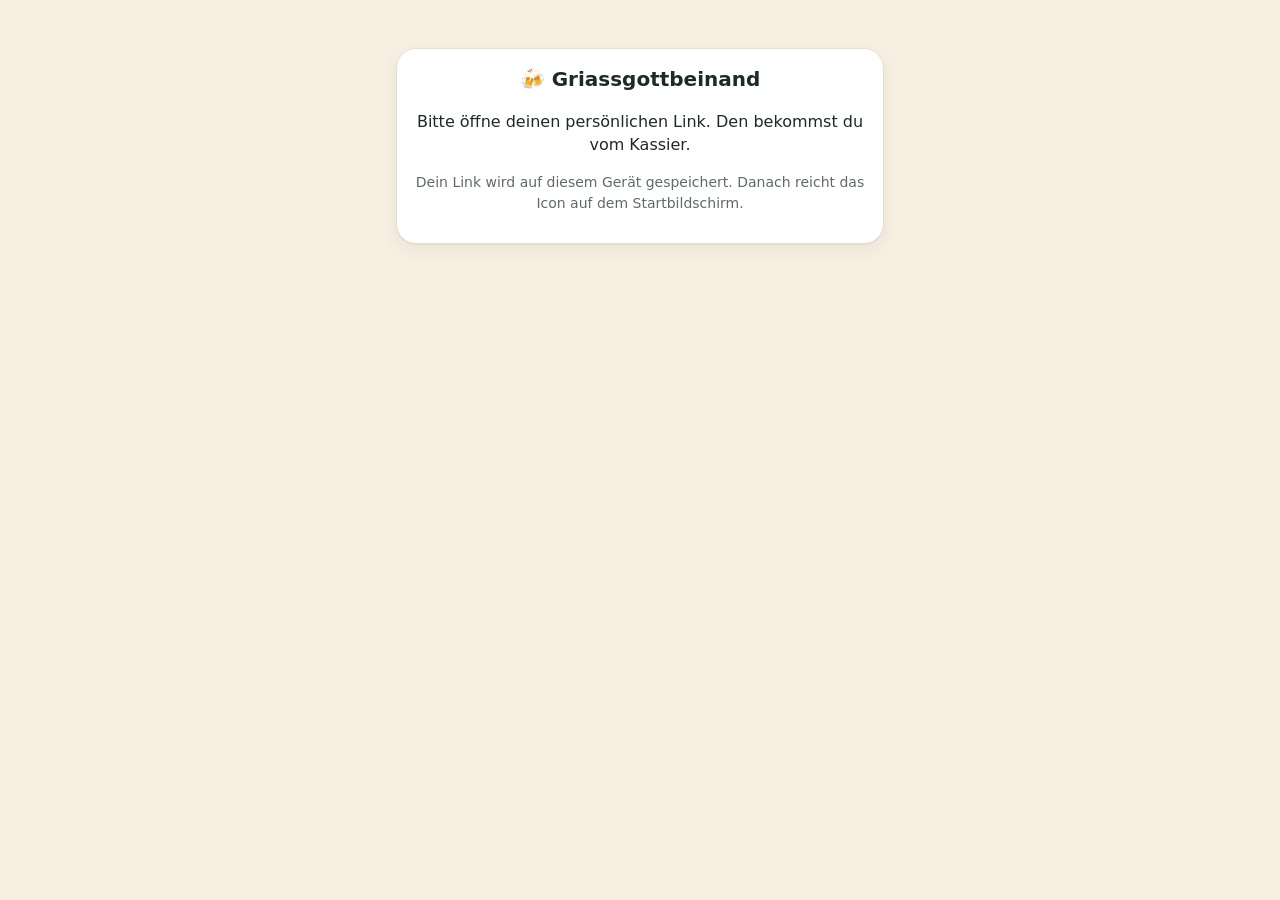
==== index.html @ 110e8328 "Redesign Phase 2: Statistik-Tab mit Anwesenheit, Kassenstand und Einnahmen (nur Gruppenwerte) Neue F" ====
<!doctype html>
<html lang="de">
<head>
  <meta charset="utf-8">
  <meta name="viewport" content="width=device-width, initial-scale=1, viewport-fit=cover">
  <meta name="referrer" content="no-referrer">
  <meta name="robots" content="noindex, nofollow">
  <meta name="theme-color" content="#1f6f5c">
  <title>Griassgottbeinand</title>
  <link rel="manifest" href="manifest.webmanifest">
  <link rel="icon" href="icons/icon.svg" type="image/svg+xml">
  <link rel="apple-touch-icon" href="icons/apple-touch-icon.png">
  <meta name="apple-mobile-web-app-capable" content="yes">
  <meta name="mobile-web-app-capable" content="yes">
  <meta name="apple-mobile-web-app-title" content="Stammtisch">
  <link rel="stylesheet" href="styles.css">
</head>
<body>
  <main id="app" aria-live="polite">
    <p class="muted center pad">Lade ...</p>
  </main>
  <div id="toast" role="status" aria-live="assertive"></div>
  <script src="config.js"></script>
  <script src="common.js"></script>
  <script src="charts.js"></script>
  <script src="vorsitz.js"></script>
  <script src="app.js"></script>
</body>
</html>
---- styles.css ----
/* Farben und Formen für die Mitglieder-App. Hell und Dunkel folgen dem Gerät. */
:root {
  --bg: #f6efe2; --card: #ffffff; --ink: #1d2a25; --muted: #5f6b65; --line: #e6dfd0;
  --brand: #1f6f5c; --brand-ink: #ffffff; --accent: #f4c542; --warn: #b4452f; --ok: #2c7a4b;
  --hero: #1f5c4a; --wash: #d9e8e1;
  --radius: 20px; --shadow: 0 1px 0 var(--line), 0 6px 18px rgba(60, 40, 10, .06);
  --tabbar-h: 64px;
  --s1: #1f8a70; --s2: #e8a200; --s3: #e2573d; --s4: #6b5bd2; --grid: #e6dfd0;
}
@media (prefers-color-scheme: dark) {
  :root { --bg: #0f1a17; --card: #17261f; --ink: #ecf1ee; --muted: #9fb0a8; --line: #26382f; --brand: #3fae93; --brand-ink: #06231b; --warn: #ff8a73; --ok: #6fcf97; --hero: #1f5c4a; --wash: #213a31; --shadow: none; --s1: #22a479; --s2: #b78a0b; --s3: #c65959; --s4: #7971d0; --grid: #26382f; }
}
* { box-sizing: border-box; }
html { -webkit-text-size-adjust: 100%; }
body { margin: 0; background: var(--bg); color: var(--ink); font: 16px/1.45 system-ui, -apple-system, "Segoe UI", Roboto, sans-serif; -webkit-tap-highlight-color: transparent; }
#app { max-width: 520px; margin: 0 auto; padding: max(16px, env(safe-area-inset-top)) 16px max(32px, env(safe-area-inset-bottom)); }
h1 { font-size: 1.5rem; font-weight: 800; letter-spacing: -.02em; margin: 2px 0 14px; }
h2 { font-size: .8rem; margin: 0 0 10px; text-transform: uppercase; letter-spacing: .06em; color: var(--muted); font-weight: 700; }
.hello { color: var(--muted); margin: 0; font-size: .9rem; }
.card { background: var(--card); border: 1px solid var(--line); border-radius: var(--radius); padding: 16px; margin: 0 0 12px; box-shadow: var(--shadow); }
.big { font-size: 1.25rem; font-weight: 700; margin: 0 0 4px; }
.muted { color: var(--muted); }
.small { font-size: .875rem; }
.center { text-align: center; }
.pad { padding: 32px 0; }
.row { display: flex; align-items: center; justify-content: space-between; gap: 12px; padding: 8px 0; border-bottom: 1px solid var(--line); }
.row:last-child { border-bottom: 0; }
.stack > * + * { margin-top: 10px; }
.chips { display: flex; flex-wrap: wrap; gap: 6px; margin: 0; padding: 0; list-style: none; }
.chip { background: color-mix(in srgb, var(--brand) 14%, transparent); border-radius: 999px; padding: 3px 10px; font-size: .875rem; }
.chip.warn { background: color-mix(in srgb, var(--warn) 18%, transparent); color: var(--warn); font-weight: 600; }
button, .btn { font: inherit; font-weight: 600; min-height: 48px; padding: 10px 16px; border-radius: 12px; border: 1px solid var(--line); background: var(--card); color: var(--ink); cursor: pointer; text-decoration: none; display: inline-flex; align-items: center; justify-content: center; }
button.primary, .btn.primary { background: var(--brand); border-color: var(--brand); color: var(--brand-ink); }
button.paypal, .btn.paypal { background: var(--accent); border-color: var(--accent); color: #2a2200; }
button.link { min-height: 0; padding: 4px 8px; border: 0; background: transparent; color: var(--brand); font-weight: 600; }
button.full, .btn.full { width: 100%; }
button:disabled { opacity: .55; cursor: not-allowed; }
button:focus-visible, input:focus-visible, select:focus-visible, summary:focus-visible, a:focus-visible { outline: 3px solid var(--accent); outline-offset: 2px; }
input, select { font: inherit; width: 100%; min-height: 48px; padding: 10px 12px; border-radius: 12px; border: 1px solid var(--line); background: var(--bg); color: var(--ink); }
label { display: block; font-size: .875rem; color: var(--muted); margin: 0 0 4px; }
.inline { display: flex; gap: 8px; }
.inline > input { flex: 1; }
a { color: var(--brand); }
details > summary { cursor: pointer; font-weight: 600; min-height: 32px; }
.notice { border-left: 4px solid var(--accent); padding: 8px 12px; background: color-mix(in srgb, var(--accent) 16%, transparent); border-radius: 8px; font-size: .9rem; }
.total { font-size: 1.6rem; font-weight: 800; }
.total.zero { color: var(--ok); }
#toast { position: fixed; left: 50%; bottom: max(20px, env(safe-area-inset-bottom)); transform: translate(-50%, 20px); max-width: min(92vw, 480px); padding: 12px 16px; border-radius: 12px; background: #23302b; color: #fff; opacity: 0; pointer-events: none; transition: opacity .2s, transform .2s; z-index: 10; }
#toast.show { opacity: 1; transform: translate(-50%, 0); }
#toast.err { background: #8c2f1d; }
@media (prefers-reduced-motion: reduce) { #toast { transition: none; } }
.bar { display: block; height: 4px; margin-top: 4px; border-radius: 2px; background: var(--brand); opacity: .55; }
.rate { font-weight: 700; white-space: nowrap; color: var(--brand); }
.stars { color: var(--accent); letter-spacing: 1px; }
details.loc > summary { list-style: none; min-height: 40px; }
details.loc > summary::-webkit-details-marker { display: none; }
details.loc { border-bottom: 1px solid var(--line); }
details.loc > summary { font-weight: 400; }

/* ---------- Admin: eigener Look, damit man immer sieht, wo man ist ---------- */
.adminbar { display: flex; flex-wrap: wrap; align-items: center; gap: 8px; background: #1d3557; color: #fff; border-radius: 12px; padding: 8px 10px; margin: 0 0 12px; }
.adminbar .badge { font-weight: 700; white-space: nowrap; }
.adminsel { flex: 1 1 150px; min-height: 40px; background: #fff; color: #1d3557; border: 0; border-radius: 10px; padding: 6px 10px; }
.btn.adminbtn { min-height: 40px; background: #f4c542; border-color: #f4c542; color: #2a2200; padding: 6px 12px; white-space: nowrap; }
.viewbanner { position: sticky; top: 8px; z-index: 5; display: flex; flex-direction: column; align-items: flex-start; gap: 4px; background: #f4c542; color: #2a2200; border-radius: 12px; padding: 10px 12px; margin: 0 0 12px; box-shadow: 0 2px 8px rgba(0, 0, 0, .25); }
.viewbanner .link { color: #1d3557; padding: 0; min-height: 0; text-decoration: underline; }
.card.admincard { border-left: 4px solid #1d3557; }
body.admin { --brand: #1d3557; --brand-ink: #ffffff; }
body.admin .card { border-left: 4px solid #f4c542; }
.adminhead { position: sticky; top: 0; z-index: 6; background: #1d3557; color: #fff; border-bottom: 4px solid #f4c542; padding: max(10px, env(safe-area-inset-top)) 16px 10px; }
.adminhead-in { max-width: 520px; margin: 0 auto; display: flex; align-items: center; justify-content: space-between; gap: 12px; }
.adminhead-in + .adminhead-in { margin-top: 8px; }
.adminhead-in:empty { display: none; }
.adminhead .small { opacity: .85; }
@media (prefers-color-scheme: dark) {
  body.admin { --brand: #8fb3e8; --brand-ink: #08142a; }
  .card.admincard { border-left-color: #8fb3e8; }
}

/* ---------- iOS Safari: Datumsfelder ignorieren sonst Breite und Höhe ---------- */
input[type="date"] {
  -webkit-appearance: none;
  appearance: none;
  display: block;
  box-sizing: border-box;
  width: 100%;
  max-width: 100%;
  min-width: 0;
  height: 48px;
  line-height: 1.2;
  text-align: left;
}
input[type="date"]::-webkit-date-and-time-value { text-align: left; margin: 0; min-height: 1.2em; }
.inline > input[type="date"] { flex: 1 1 0; width: auto; }

/* ---------- Vorsitz: Auswahl mit Vorschlag ---------- */
.picklist { display: flex; flex-direction: column; gap: 6px; max-height: 340px; overflow-y: auto; }
.pick { display: flex; align-items: center; gap: 10px; margin: 0; padding: 8px 10px; border: 1px solid var(--line); border-radius: 12px; color: var(--ink); cursor: pointer; font-size: 1rem; }
.pick:has(input:checked) { border-color: var(--brand); background: color-mix(in srgb, var(--brand) 10%, transparent); }
.pick input[type="radio"] { width: 22px; min-height: 22px; height: 22px; margin: 0; flex: 0 0 22px; accent-color: var(--brand); }
.pickbody { display: flex; flex-direction: column; min-width: 0; }

/* ---------- Redesign: Startseite mit Hauptkarte und Kacheln ---------- */
#app.tabs { padding-bottom: calc(var(--tabbar-h) + max(24px, env(safe-area-inset-bottom))); }
.hero { position: relative; overflow: hidden; margin: 0 0 12px; padding: 20px; border-radius: 24px; background: var(--hero); color: #fff; }
.hero::before { content: ""; position: absolute; inset: 0; opacity: .12; pointer-events: none;
  background: linear-gradient(45deg, #fff 25%, transparent 25%) 0 0 / 34px 34px, linear-gradient(-45deg, #fff 25%, transparent 25%) 0 0 / 34px 34px;
  -webkit-mask-image: linear-gradient(180deg, transparent 20%, #000 100%); mask-image: linear-gradient(180deg, transparent 20%, #000 100%); }
.hero > * { position: relative; margin: 0; }
.hero > * + * { margin-top: 6px; }
.hero a { color: #fff; }
.hero .muted { color: rgba(255, 255, 255, .8); }
.hero .when { display: inline-block; padding: 4px 10px; border-radius: 999px; font-size: .8rem; font-weight: 700; background: var(--accent); color: #2a2200; }
.hero .date { font-size: 2.1rem; font-weight: 800; letter-spacing: -.02em; line-height: 1.08; margin-top: 10px; }
.hero .date small { display: block; font-size: 1.1rem; font-weight: 600; letter-spacing: 0; opacity: .85; }
.tiles { display: grid; grid-template-columns: 1fr 1fr; gap: 10px; margin: 0 0 12px; }
.tile { background: var(--card); border: 1px solid var(--line); border-radius: var(--radius); padding: 14px; min-width: 0; box-shadow: var(--shadow); }
.tile.wide { grid-column: span 2; }
.tile > p { margin: 0; }
.tile .label { color: var(--muted); font-size: .8125rem; }
.tile .num { font-size: 1.75rem; font-weight: 800; letter-spacing: -.02em; line-height: 1.15; overflow-wrap: anywhere; }
.tile .num.zero { color: var(--ok); }
.tile .num.text { font-size: 1.2rem; }
.tile .btn { margin-top: 10px; }
.tile.tap { cursor: pointer; text-align: left; font-weight: 400; min-height: 0; display: block; }
.tabbar { position: fixed; left: 0; right: 0; bottom: 0; z-index: 8; background: var(--card); border-top: 1px solid var(--line); padding: 0 max(8px, env(safe-area-inset-right)) env(safe-area-inset-bottom) max(8px, env(safe-area-inset-left)); }
.tabbar-in { max-width: 520px; margin: 0 auto; display: flex; justify-content: space-around; }
.tabbar button { flex: 1 1 0; min-height: var(--tabbar-h); flex-direction: column; gap: 3px; border: 0; border-radius: 0; background: transparent; color: var(--muted); font-size: .72rem; font-weight: 600; padding: 8px 4px; }
.tabbar button[aria-current="page"] { color: var(--brand); }
.tabbar svg { width: 24px; height: 24px; fill: none; stroke: currentColor; stroke-width: 1.8; stroke-linecap: round; stroke-linejoin: round; }
body:has(.tabbar) #toast { bottom: calc(var(--tabbar-h) + max(20px, env(safe-area-inset-bottom))); }

/* ---------- Statistik: Diagramme (Farben in Hell und Dunkel geprüft, siehe docs/REDESIGN-KONZEPT.md) ---------- */
.kpis { display: grid; grid-template-columns: repeat(3, 1fr); gap: 8px; margin: 0 0 12px; }
.kpi { background: var(--card); border: 1px solid var(--line); border-radius: 16px; padding: 10px; min-width: 0; box-shadow: var(--shadow); }
.kpi p { margin: 0; }
.kpi .label { color: var(--muted); font-size: .75rem; line-height: 1.25; }
.kpi .v { white-space: nowrap; font-size: 1.15rem; font-weight: 800; letter-spacing: -.02em; line-height: 1.2; margin: 2px 0; }
.chartcard h3 { margin: 0; font-size: 1rem; font-weight: 800; letter-spacing: -.01em; }
.chartcard .head { margin-bottom: 8px; }
.chartcard .ctl { margin: 0 0 8px; }
.seg { display: inline-flex; flex: 0 0 auto; border: 1px solid var(--line); border-radius: 999px; padding: 2px; }
.seg button { min-height: 32px; padding: 2px 10px; border: 0; border-radius: 999px; background: transparent; color: var(--muted); font-size: .75rem; font-weight: 700; }
.seg button[aria-pressed="true"] { background: var(--brand); color: var(--brand-ink); }
.legend { display: flex; flex-wrap: wrap; gap: 4px 12px; font-size: .8125rem; color: var(--muted); margin: 0 0 4px; }
.legend i { display: inline-block; width: 10px; height: 10px; border-radius: 3px; margin-right: 5px; vertical-align: -1px; }
.ch { display: block; overflow: visible; touch-action: pan-y; }
.ch .t { font-size: 10px; }
.ch .t.strong { font-weight: 700; font-size: 11px; }
.ch .t.muted { fill: var(--muted); }
.ch .t.ink { fill: var(--ink); }
.ch .grid { stroke: var(--grid); stroke-width: 1; }
.ch .line { fill: none; stroke-width: 2; stroke-linejoin: round; stroke-linecap: round; }
.ch .dot { stroke: var(--card); stroke-width: 2; }
.ch .cross { stroke: var(--muted); stroke-width: 1; }
.ch .hit { fill: transparent; outline: none; }
.ch .hit:hover, .ch .hit:focus { fill: color-mix(in srgb, var(--ink) 8%, transparent); }
.ch .hit:focus-visible { stroke: var(--accent); stroke-width: 2; }
button.linkbtn { min-height: 36px; padding: 4px 0; border: 0; background: transparent; color: var(--muted); font-size: .8125rem; font-weight: 600; text-decoration: underline; }
.tvwrap { max-height: 260px; overflow: auto; margin-top: 6px; }
table.tv { width: 100%; border-collapse: collapse; font-size: .8125rem; }
table.tv th, table.tv td { text-align: left; padding: 5px 6px; border-bottom: 1px solid var(--line); font-weight: 400; }
table.tv thead th { color: var(--muted); font-weight: 600; position: sticky; top: 0; background: var(--card); }
#charttip { position: fixed; z-index: 20; pointer-events: none; max-width: 230px; padding: 8px 10px; border-radius: 10px; font-size: .8125rem; line-height: 1.35; background: var(--ink); color: var(--bg); box-shadow: 0 6px 20px rgba(0, 0, 0, .3); opacity: 0; transition: opacity .1s; }
#charttip.on { opacity: 1; }
#charttip strong { display: block; font-size: .9375rem; }
@media (prefers-reduced-motion: reduce) { #charttip { transition: none; } }
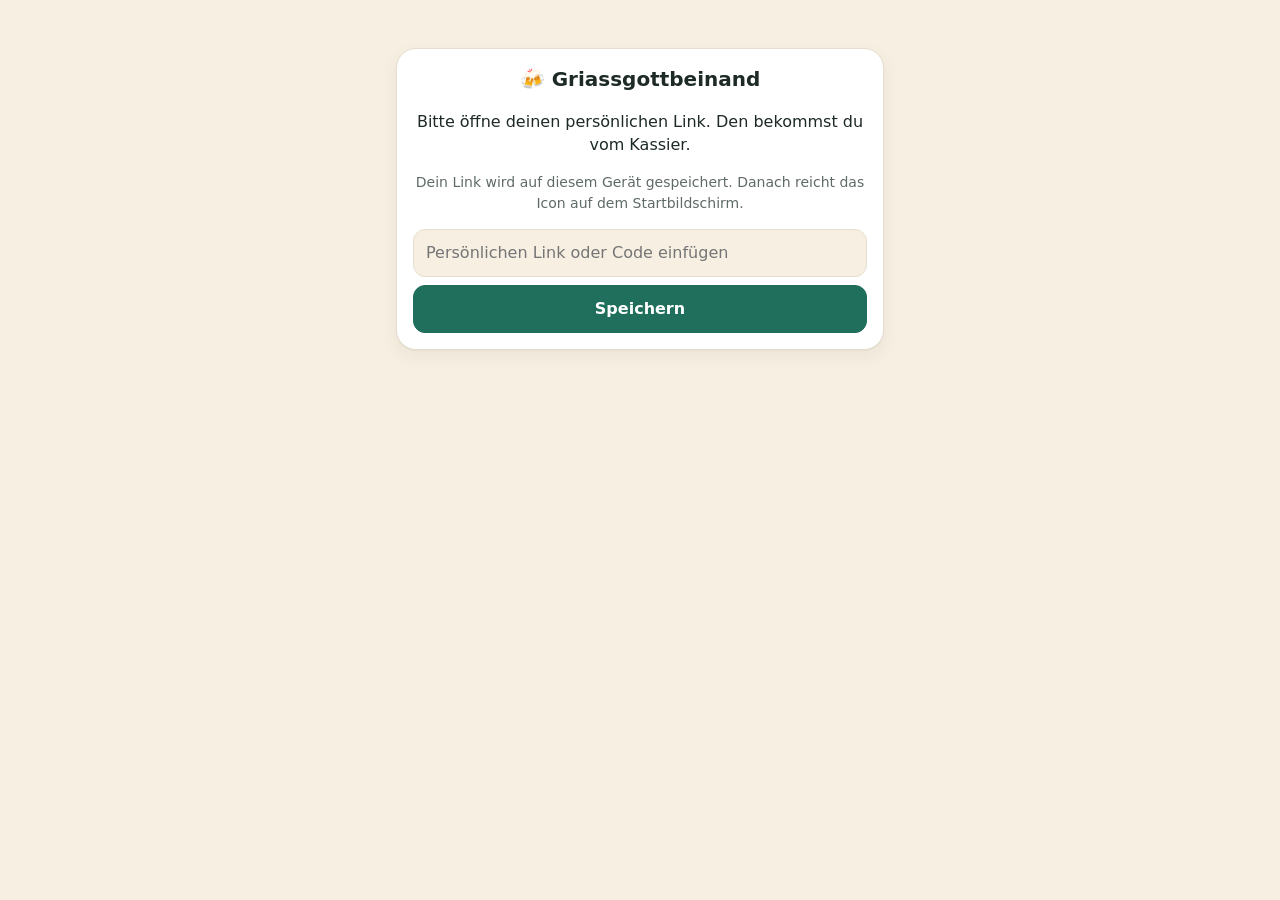
==== commit 41a0ae5b: "Virtueller Bierdeckel Phase 1: Reiter Deckel, lokal im Browser, Konzept Co-Authored-By: Claude Sonne" ====
--- a/index.html
+++ b/index.html
@@ -24,6 +24,10 @@
   <script src="common.js"></script>
   <script src="charts.js"></script>
   <script src="vorsitz.js"></script>
+  <script src="paypal.js"></script>
+  <script src="admin.js"></script>
+  <script src="trend.js"></script>
+  <script src="deckel.js"></script>
   <script src="app.js"></script>
 </body>
 </html>
--- a/styles.css
+++ b/styles.css
@@ -5,10 +5,10 @@
   --hero: #1f5c4a; --wash: #d9e8e1;
   --radius: 20px; --shadow: 0 1px 0 var(--line), 0 6px 18px rgba(60, 40, 10, .06);
   --tabbar-h: 64px;
-  --s1: #1f8a70; --s2: #e8a200; --s3: #e2573d; --s4: #6b5bd2; --grid: #e6dfd0;
+  --s1: #1f8a70; --s2: #e8a200; --s3: #e2573d; --s4: #6b5bd2; --grid: #e6dfd0; --seq-hi: #1f6f5c; --seq-lo: #e4efe9; --seq-ink: #ffffff;
 }
 @media (prefers-color-scheme: dark) {
-  :root { --bg: #0f1a17; --card: #17261f; --ink: #ecf1ee; --muted: #9fb0a8; --line: #26382f; --brand: #3fae93; --brand-ink: #06231b; --warn: #ff8a73; --ok: #6fcf97; --hero: #1f5c4a; --wash: #213a31; --shadow: none; --s1: #22a479; --s2: #b78a0b; --s3: #c65959; --s4: #7971d0; --grid: #26382f; }
+  :root { --bg: #0f1a17; --card: #17261f; --ink: #ecf1ee; --muted: #9fb0a8; --line: #26382f; --brand: #3fae93; --brand-ink: #06231b; --warn: #ff8a73; --ok: #6fcf97; --hero: #1f5c4a; --wash: #213a31; --shadow: none; --s1: #22a479; --s2: #b78a0b; --s3: #c65959; --s4: #7971d0; --grid: #26382f; --seq-hi: #3fae93; --seq-lo: #1d3128; --seq-ink: #06231b; }
 }
 * { box-sizing: border-box; }
 html { -webkit-text-size-adjust: 100%; }
@@ -57,26 +57,6 @@
 details.loc { border-bottom: 1px solid var(--line); }
 details.loc > summary { font-weight: 400; }
 
-/* ---------- Admin: eigener Look, damit man immer sieht, wo man ist ---------- */
-.adminbar { display: flex; flex-wrap: wrap; align-items: center; gap: 8px; background: #1d3557; color: #fff; border-radius: 12px; padding: 8px 10px; margin: 0 0 12px; }
-.adminbar .badge { font-weight: 700; white-space: nowrap; }
-.adminsel { flex: 1 1 150px; min-height: 40px; background: #fff; color: #1d3557; border: 0; border-radius: 10px; padding: 6px 10px; }
-.btn.adminbtn { min-height: 40px; background: #f4c542; border-color: #f4c542; color: #2a2200; padding: 6px 12px; white-space: nowrap; }
-.viewbanner { position: sticky; top: 8px; z-index: 5; display: flex; flex-direction: column; align-items: flex-start; gap: 4px; background: #f4c542; color: #2a2200; border-radius: 12px; padding: 10px 12px; margin: 0 0 12px; box-shadow: 0 2px 8px rgba(0, 0, 0, .25); }
-.viewbanner .link { color: #1d3557; padding: 0; min-height: 0; text-decoration: underline; }
-.card.admincard { border-left: 4px solid #1d3557; }
-body.admin { --brand: #1d3557; --brand-ink: #ffffff; }
-body.admin .card { border-left: 4px solid #f4c542; }
-.adminhead { position: sticky; top: 0; z-index: 6; background: #1d3557; color: #fff; border-bottom: 4px solid #f4c542; padding: max(10px, env(safe-area-inset-top)) 16px 10px; }
-.adminhead-in { max-width: 520px; margin: 0 auto; display: flex; align-items: center; justify-content: space-between; gap: 12px; }
-.adminhead-in + .adminhead-in { margin-top: 8px; }
-.adminhead-in:empty { display: none; }
-.adminhead .small { opacity: .85; }
-@media (prefers-color-scheme: dark) {
-  body.admin { --brand: #8fb3e8; --brand-ink: #08142a; }
-  .card.admincard { border-left-color: #8fb3e8; }
-}
-
 /* ---------- iOS Safari: Datumsfelder ignorieren sonst Breite und Höhe ---------- */
 input[type="date"] {
   -webkit-appearance: none;
@@ -116,7 +96,7 @@
 .tiles { display: grid; grid-template-columns: 1fr 1fr; gap: 10px; margin: 0 0 12px; }
 .tile { background: var(--card); border: 1px solid var(--line); border-radius: var(--radius); padding: 14px; min-width: 0; box-shadow: var(--shadow); }
 .tile.wide { grid-column: span 2; }
-.tile > p { margin: 0; }
+.tile p { margin: 0; }
 .tile .label { color: var(--muted); font-size: .8125rem; }
 .tile .num { font-size: 1.75rem; font-weight: 800; letter-spacing: -.02em; line-height: 1.15; overflow-wrap: anywhere; }
 .tile .num.zero { color: var(--ok); }
@@ -125,7 +105,7 @@
 .tile.tap { cursor: pointer; text-align: left; font-weight: 400; min-height: 0; display: block; }
 .tabbar { position: fixed; left: 0; right: 0; bottom: 0; z-index: 8; background: var(--card); border-top: 1px solid var(--line); padding: 0 max(8px, env(safe-area-inset-right)) env(safe-area-inset-bottom) max(8px, env(safe-area-inset-left)); }
 .tabbar-in { max-width: 520px; margin: 0 auto; display: flex; justify-content: space-around; }
-.tabbar button { flex: 1 1 0; min-height: var(--tabbar-h); flex-direction: column; gap: 3px; border: 0; border-radius: 0; background: transparent; color: var(--muted); font-size: .72rem; font-weight: 600; padding: 8px 4px; }
+.tabbar button, .tabbar a { display: flex; align-items: center; justify-content: center; text-decoration: none; flex: 1 1 0; min-height: var(--tabbar-h); flex-direction: column; gap: 3px; border: 0; border-radius: 0; background: transparent; color: var(--muted); font-size: .72rem; font-weight: 600; padding: 8px 4px; }
 .tabbar button[aria-current="page"] { color: var(--brand); }
 .tabbar svg { width: 24px; height: 24px; fill: none; stroke: currentColor; stroke-width: 1.8; stroke-linecap: round; stroke-linejoin: round; }
 body:has(.tabbar) #toast { bottom: calc(var(--tabbar-h) + max(20px, env(safe-area-inset-bottom))); }
@@ -149,6 +129,10 @@
 .ch .t.strong { font-weight: 700; font-size: 11px; }
 .ch .t.muted { fill: var(--muted); }
 .ch .t.ink { fill: var(--ink); }
+.ch .t.name, .ch .t.name.strong { font-size: 11px; }
+.ch .t.dark { fill: #2a2200; }
+.ch .t.onseq { fill: var(--seq-ink); }
+.ch .t.small9 { font-size: 9px; }
 .ch .grid { stroke: var(--grid); stroke-width: 1; }
 .ch .line { fill: none; stroke-width: 2; stroke-linejoin: round; stroke-linecap: round; }
 .ch .dot { stroke: var(--card); stroke-width: 2; }
@@ -165,3 +149,27 @@
 #charttip.on { opacity: 1; }
 #charttip strong { display: block; font-size: .9375rem; }
 @media (prefers-reduced-motion: reduce) { #charttip { transition: none; } }
+.tile .unit { font-size: 1rem; font-weight: 600; color: var(--muted); letter-spacing: 0; }
+.tile .sep { border-top: 1px solid var(--line); margin-top: 10px; padding-top: 10px; }
+.tile .trend { display: flex; align-items: center; gap: 12px; }
+.tile .bubble { display: inline-flex; align-items: center; justify-content: center; flex: 0 0 44px; width: 44px; height: 44px; border-radius: 50%; background: var(--wash); color: var(--ink); }
+.tile .arrow { width: 26px; height: 26px; fill: none; stroke: currentColor; stroke-width: 2.4; stroke-linecap: round; stroke-linejoin: round; }
+.tile .arrow.a-up { transform: rotate(-35deg); }
+.tile .arrow.a-down { transform: rotate(35deg); }
+
+/* ---------- Aktionen direkt in der Hauptkarte ---------- */
+.hero .badges { display: flex; flex-wrap: wrap; gap: 6px; }
+.hero .state { display: inline-block; padding: 4px 10px; border-radius: 999px; font-size: .8rem; font-weight: 700; background: rgba(255, 255, 255, .2); color: #fff; }
+.hero .locLinks { display: flex; flex-wrap: wrap; gap: 8px; margin-top: 10px; }
+.hero .locLinks .hbtn { min-height: 40px; padding: 6px 12px; font-size: .9rem; }
+.rateRow { display: flex; align-items: center; justify-content: space-between; gap: 8px; }
+.starset { display: inline-flex; gap: 2px; }
+.starbtn { min-height: 40px; min-width: 40px; padding: 0; border: 0; background: transparent; font-size: 1.5rem; line-height: 1; color: var(--accent); }
+.hero .actions { display: flex; flex-wrap: wrap; gap: 8px; margin-top: 16px; }
+.hero .hbtn { flex: 1 1 auto; min-height: 46px; border-radius: 14px; border: 1px solid rgba(255, 255, 255, .6); background: transparent; color: #fff; padding: 8px 14px; }
+.hero .hbtn.main { background: #fff; border-color: #fff; color: #1f5c4a; }
+.hero .hbtn[aria-expanded="true"] { background: rgba(255, 255, 255, .22); }
+.hero .hbtn:focus-visible { outline-color: var(--accent); }
+.hero .panel { margin-top: 12px; padding: 14px; border-radius: 16px; background: var(--card); color: var(--ink); }
+.hero .panel .muted { color: var(--muted); }
+.hero .panel a { color: var(--brand); }
